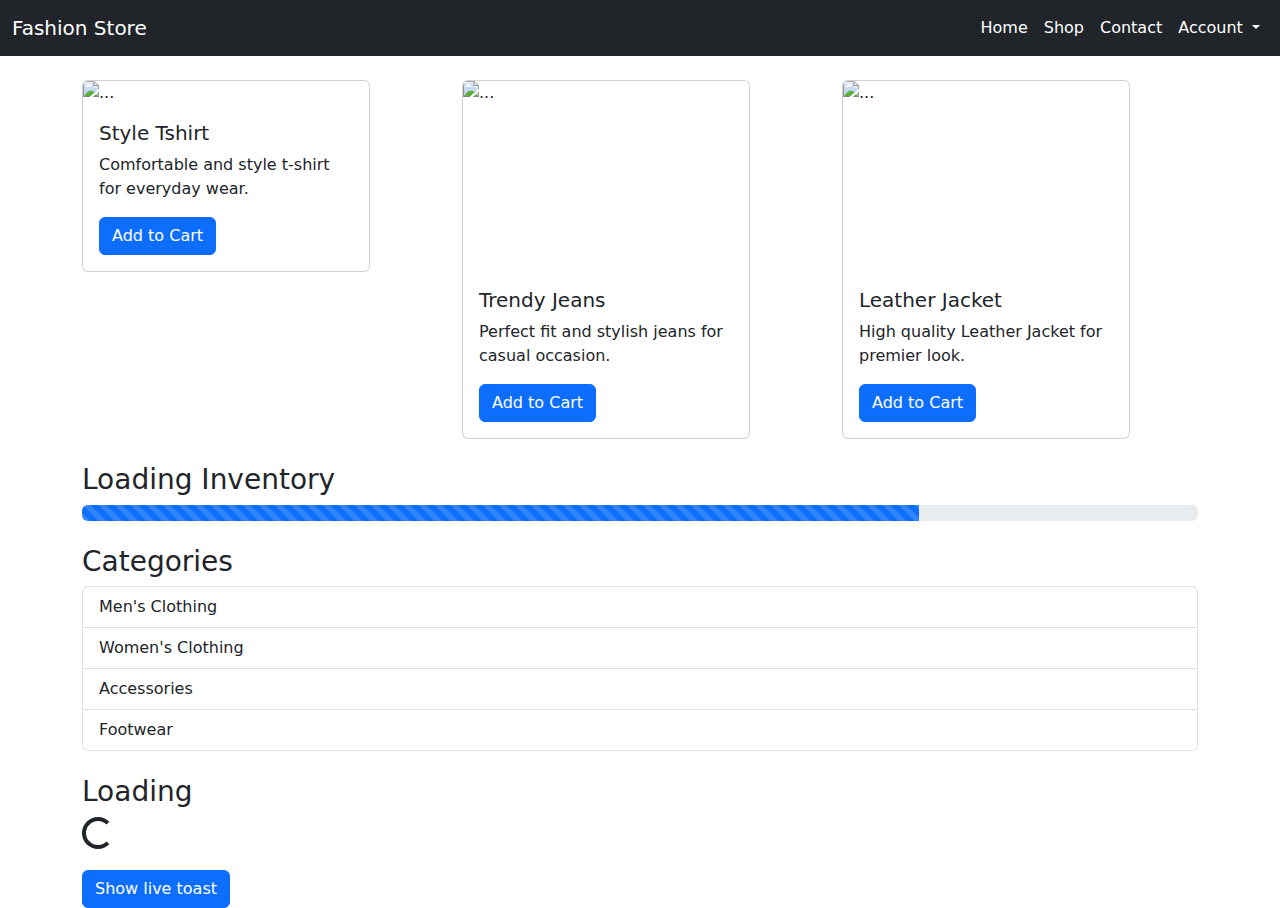
==== Ecommerce Site using Bootstrap/index.html @ e3d27cc4 "Ecommerce Site using Bootstrap" ====
<!DOCTYPE html>
<html lang="en">

<head>
    <meta charset="UTF-8">
    <meta name="viewport" content="width=device-width, initial-scale=1.0">
    <title>Ecommerce Site using Bootstrap</title>
    <!-- Bootstrap 5 CSS -->
    <link href="https://cdn.jsdelivr.net/npm/bootstrap@5.3.3/dist/css/bootstrap.min.css" rel="stylesheet"
        integrity="sha384-QWTKZyjpPEjISv5WaRU9OFeRpok6YctnYmDr5pNlyT2bRjXh0JMhjY6hW+ALEwIH" crossorigin="anonymous">
    <!-- Bootstrap 5 JS Bundle -->
    <script src="https://cdn.jsdelivr.net/npm/bootstrap@5.3.3/dist/js/bootstrap.bundle.min.js"
        integrity="sha384-YvpcrYf0tY3lHB60NNkmXc5s9fDVZLESaAA55NDzOxhy9GkcIdslK1eN7N6jIeHz"
        crossorigin="anonymous"></script>
</head>

<body>
    <nav class="navbar navbar-expand-lg navbar-light bg-dark text-white">
        <div class="container-fluid">
            <a class="navbar-brand text-white" href="#">Fashion Store</a>
            <button class="navbar-toggler" type="button" data-bs-toggle="collapse"
                data-bs-target="#navbarSupportedContent" aria-controls="navbarSupportedContent" aria-expanded="false"
                aria-label="Toggle navigation">
                <span class="navbar-toggler-icon"></span>
            </button>
            <div class="collapse navbar-collapse" id="navbarSupportedContent">
                <ul class="navbar-nav ms-auto mb-2 mb-lg-0">
                    <li class="nav-item">
                        <a class="nav-link active text-white" aria-current="page" href="#">Home</a>
                    </li>
                    <li class="nav-item">
                        <a class="nav-link text-white" href="#">Shop</a>
                    </li>
                    <li class="nav-item">
                        <a class="nav-link text-white" href="#">Contact</a>
                    </li>
                    <li class="nav-item dropdown">
                        <a class="nav-link dropdown-toggle text-white" href="#" id="navbarDropdown" role="button"
                            data-bs-toggle="dropdown" aria-expanded="false">
                            Account
                        </a>
                        <ul class="dropdown-menu" aria-labelledby="navbarDropdown">
                            <li><a class="dropdown-item" href="#">Action</a></li>
                            <li><a class="dropdown-item" href="#">Another action</a></li>
                            <li>
                                <hr class="dropdown-divider">
                            </li>
                            <li><a class="dropdown-item" href="#">Something else here</a></li>
                        </ul>
                    </li>
                </ul>

            </div>
        </div>
    </nav>

    <div class="container mt-4">
        <div class="row">
            <div class="col-md-4">
                <div class="card" style="width: 18rem;">
                    <img src="https://images.unsplash.com/photo-1529374255404-311a2a4f1fd9?w=500&auto=format&fit=crop&q=60&ixlib=rb-4.0.3&ixid=M3wxMjA3fDB8MHxzZWFyY2h8OHx8dHNoaXJ0fGVufDB8fDB8fHww"
                        class="card-img-top" alt="...">
                    <div class="card-body">
                        <h5 class="card-title">Style Tshirt</h5>
                        <p class="card-text">Comfortable and style t-shirt for everyday wear.</p>
                        <a href="#" class="btn btn-primary">Add to Cart</a>
                    </div>
                </div>
            </div>
            <div class="col-md-4">
                <div class="card" style="width: 18rem;">
                    <img src="https://images.unsplash.com/photo-1542272604-787c3835535d?w=500&auto=format&fit=crop&q=60&ixlib=rb-4.0.3&ixid=M3wxMjA3fDB8MHxzZWFyY2h8M3x8amVhbnN8ZW58MHx8MHx8fDA%3D"
                        class="card-img-top" alt="..." style="height: 191px;">
                    <div class="card-body">
                        <h5 class="card-title">Trendy Jeans</h5>
                        <p class="card-text">Perfect fit and stylish jeans for casual occasion.</p>
                        <a href="#" class="btn btn-primary">Add to Cart</a>
                    </div>
                </div>
            </div>
            <div class="col-md-4">
                <div class="card" style="width: 18rem;">
                    <img src="https://media.istockphoto.com/id/505623612/photo/leather-jacket.jpg?s=612x612&w=0&k=20&c=3kqezwMgO8IXB6j1ofeqWG5jEbwueutWCPj8qGXVR3E="
                        class="card-img-top" alt="..." style="height: 191px;">
                    <div class="card-body">
                        <h5 class="card-title">Leather Jacket</h5>
                        <p class="card-text">High quality Leather Jacket for premier look.</p>
                        <a href="#" class="btn btn-primary">Add to Cart</a>
                    </div>
                </div>
            </div>
        </div>
    </div>

    <div class="container mt-4">
        <h3>Loading Inventory</h3>
        <div class="progress">
            <div class="progress-bar progress-bar-striped progress-bar-animated" role="progressbar" aria-valuenow="75"
                aria-valuemin="0" aria-valuemax="100" style="width: 75%"></div>
        </div>
    </div>

    <div class="container mt-4">
        <h3>Categories</h3>
        <ul class="list-group">
            <li class="list-group-item">Men's Clothing</li>
            <li class="list-group-item">Women's Clothing</li>
            <li class="list-group-item">Accessories</li>
            <li class="list-group-item">Footwear</li>
        </ul>
    </div>

    <div class="container mt-4">
        <h3>Loading</h3>
        <div class="spinner-border" role="status">
            <span class="visually-hidden">Loading...</span>
        </div>
    </div>

    <div class="container mt-3">
        <button type="button" class="btn btn-primary" id="liveToastBtn">Show live toast</button>

        <div class="position-fixed bottom-0 end-0 p-3" style="z-index: 11">
            <div id="liveToast" class="toast hide" role="alert" aria-live="assertive" aria-atomic="true">
                <div class="toast-header">
                    <strong class="me-auto">Bootstrap</strong>
                    <small>11 mins ago</small>
                    <button type="button" class="btn-close" data-bs-dismiss="toast" aria-label="Close"></button>
                </div>
                <div class="toast-body">
                    you have added succesfully.
                </div>
            </div>
        </div>
    </div>

    <script>
        document.getElementById("liveToastBtn").addEventListener("click", function () {
            var toast = new bootstrap.Toast(document.getElementById("liveToast"));
            toast.show();
        });
    </script>
</body>

</html>
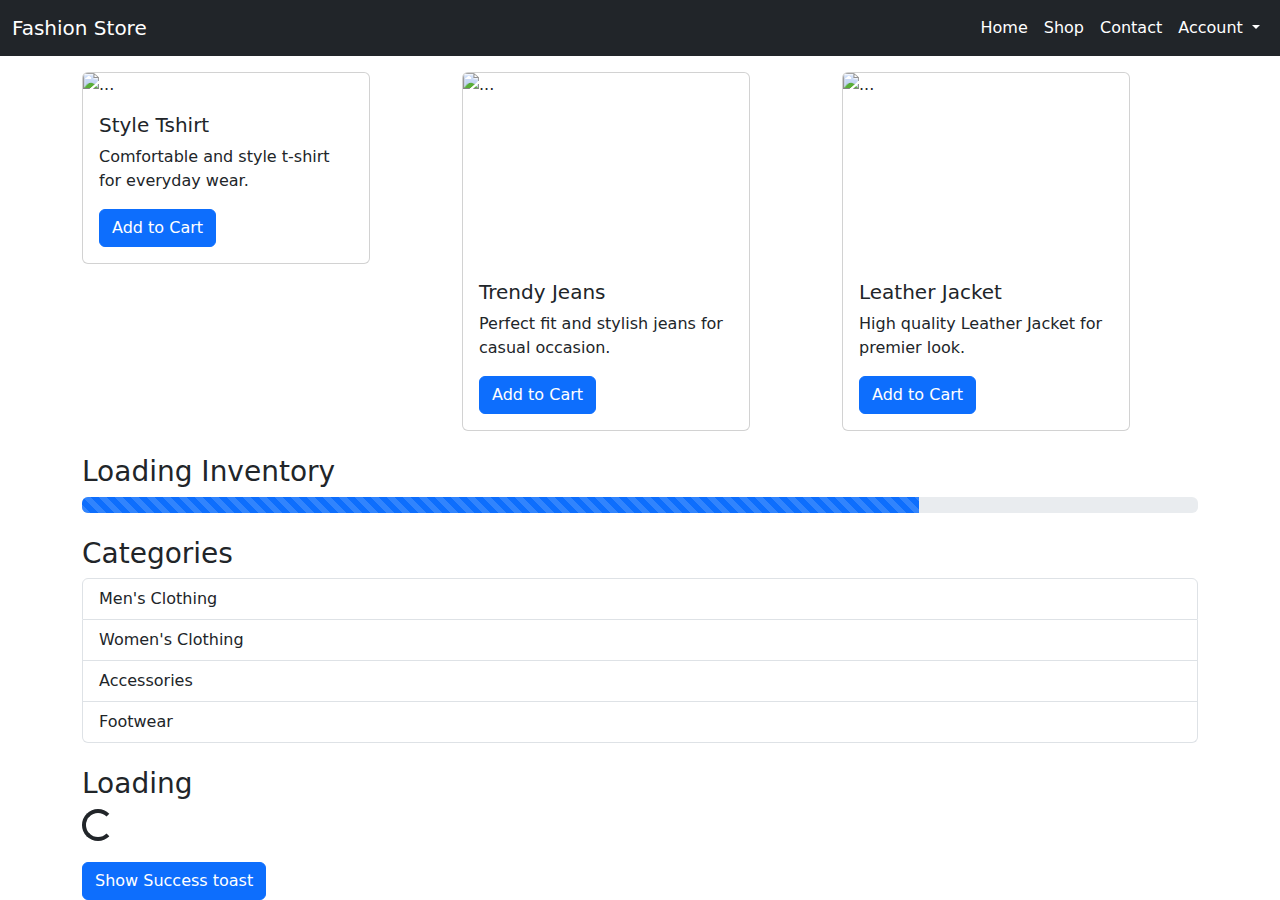
==== commit 39210968: "Fixed Navbar" ====
--- a/Ecommerce Site using Bootstrap/index.html
+++ b/Ecommerce Site using Bootstrap/index.html
@@ -15,7 +15,8 @@
 </head>
 
 <body>
-    <nav class="navbar navbar-expand-lg navbar-light bg-dark text-white">
+    <!-- Navigation bar using Bootstrap's navbar component -->
+    <nav class="navbar navbar-expand-lg navbar-light bg-dark text-white fixed-top">
         <div class="container-fluid">
             <a class="navbar-brand text-white" href="#">Fashion Store</a>
             <button class="navbar-toggler" type="button" data-bs-toggle="collapse"
@@ -54,8 +55,10 @@
         </div>
     </nav>
 
-    <div class="container mt-4">
+    <!-- Main content container -->
+    <div class="container mt-4 pt-5">
         <div class="row">
+            <!-- Cards for product display -->
             <div class="col-md-4">
                 <div class="card" style="width: 18rem;">
                     <img src="https://images.unsplash.com/photo-1529374255404-311a2a4f1fd9?w=500&auto=format&fit=crop&q=60&ixlib=rb-4.0.3&ixid=M3wxMjA3fDB8MHxzZWFyY2h8OHx8dHNoaXJ0fGVufDB8fDB8fHww"
@@ -92,6 +95,7 @@
         </div>
     </div>
 
+    <!-- Progress bar to show inventory loading -->
     <div class="container mt-4">
         <h3>Loading Inventory</h3>
         <div class="progress">
@@ -100,6 +104,7 @@
         </div>
     </div>
 
+    <!-- Categories list using list group -->
     <div class="container mt-4">
         <h3>Categories</h3>
         <ul class="list-group">
@@ -110,6 +115,7 @@
         </ul>
     </div>
 
+    <!-- Spinner for loading indication -->
     <div class="container mt-4">
         <h3>Loading</h3>
         <div class="spinner-border" role="status">
@@ -117,14 +123,16 @@
         </div>
     </div>
 
+    <!-- Toast component-->
     <div class="container mt-3">
-        <button type="button" class="btn btn-primary" id="liveToastBtn">Show live toast</button>
+        <button type="button" class="btn btn-primary" id="liveToastBtn">Show Success toast</button>
 
         <div class="position-fixed bottom-0 end-0 p-3" style="z-index: 11">
-            <div id="liveToast" class="toast hide" role="alert" aria-live="assertive" aria-atomic="true">
+            <div id="liveToast" class="toast hide" role="alert" aria-live="assertive" aria-atomic="true"
+                data-delay="2000">
                 <div class="toast-header">
-                    <strong class="me-auto">Bootstrap</strong>
-                    <small>11 mins ago</small>
+                    <strong class="me-auto">Fashion Store</strong>
+                    <small>Just now</small>
                     <button type="button" class="btn-close" data-bs-dismiss="toast" aria-label="Close"></button>
                 </div>
                 <div class="toast-body">
@@ -134,6 +142,7 @@
         </div>
     </div>
 
+    <!-- JavaScript for triggering toast on button click -->
     <script>
         document.getElementById("liveToastBtn").addEventListener("click", function () {
             var toast = new bootstrap.Toast(document.getElementById("liveToast"));
